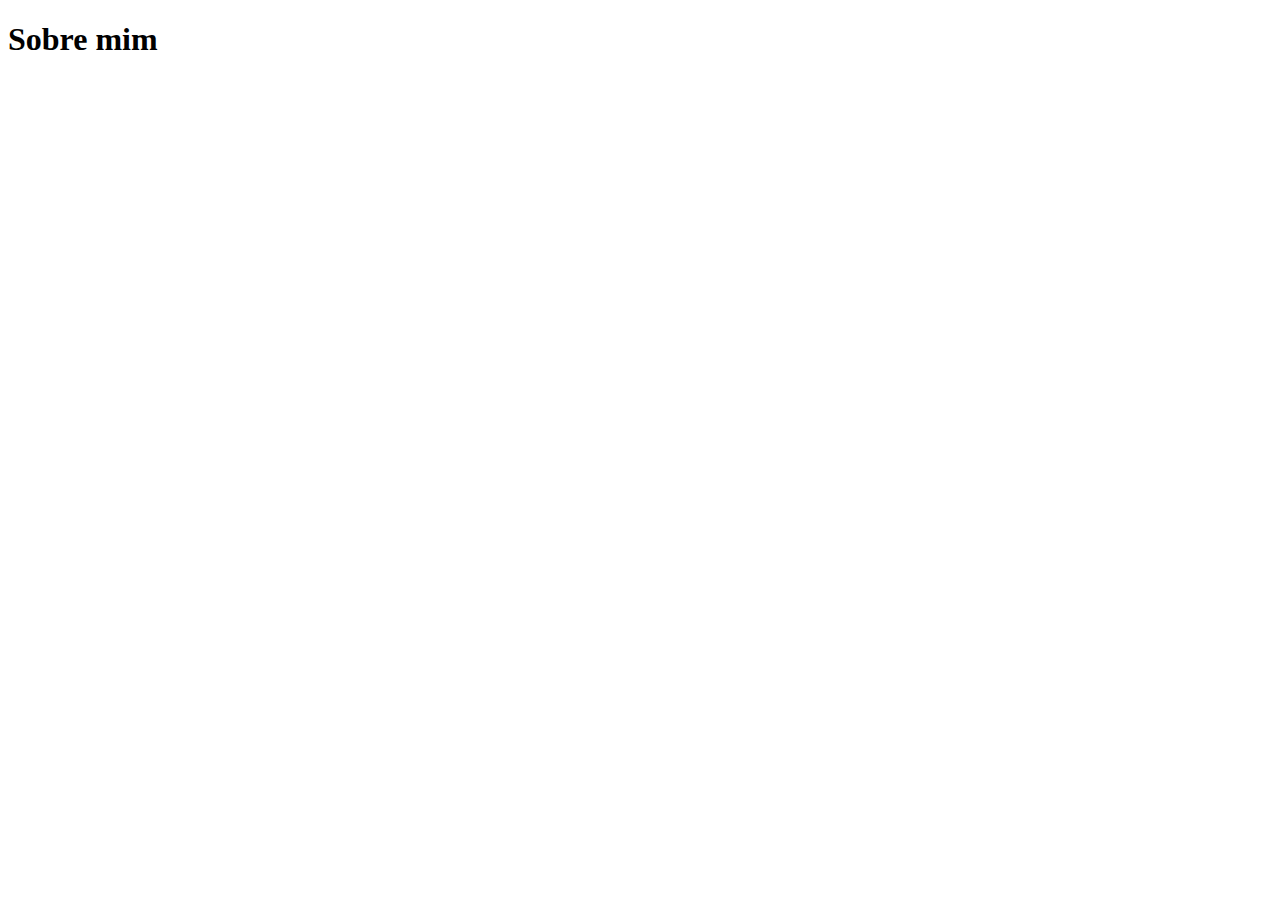
==== about.html @ af8021e3 "Finalização da primeira página. E inicio da segunda." ====
<!DOCTYPE html>
<html lang="pt-br">
<head>
    <meta charset="UTF-8">
    <meta http-equiv="X-UA-Compatible" content="IE=edge"> 
    <meta name="viewport" content="width=device-width, initial-scale=1.0">
    <title>Sobre mim</title>
</head>
<body>
    <h1>Sobre mim</h1>
</body>
</html>
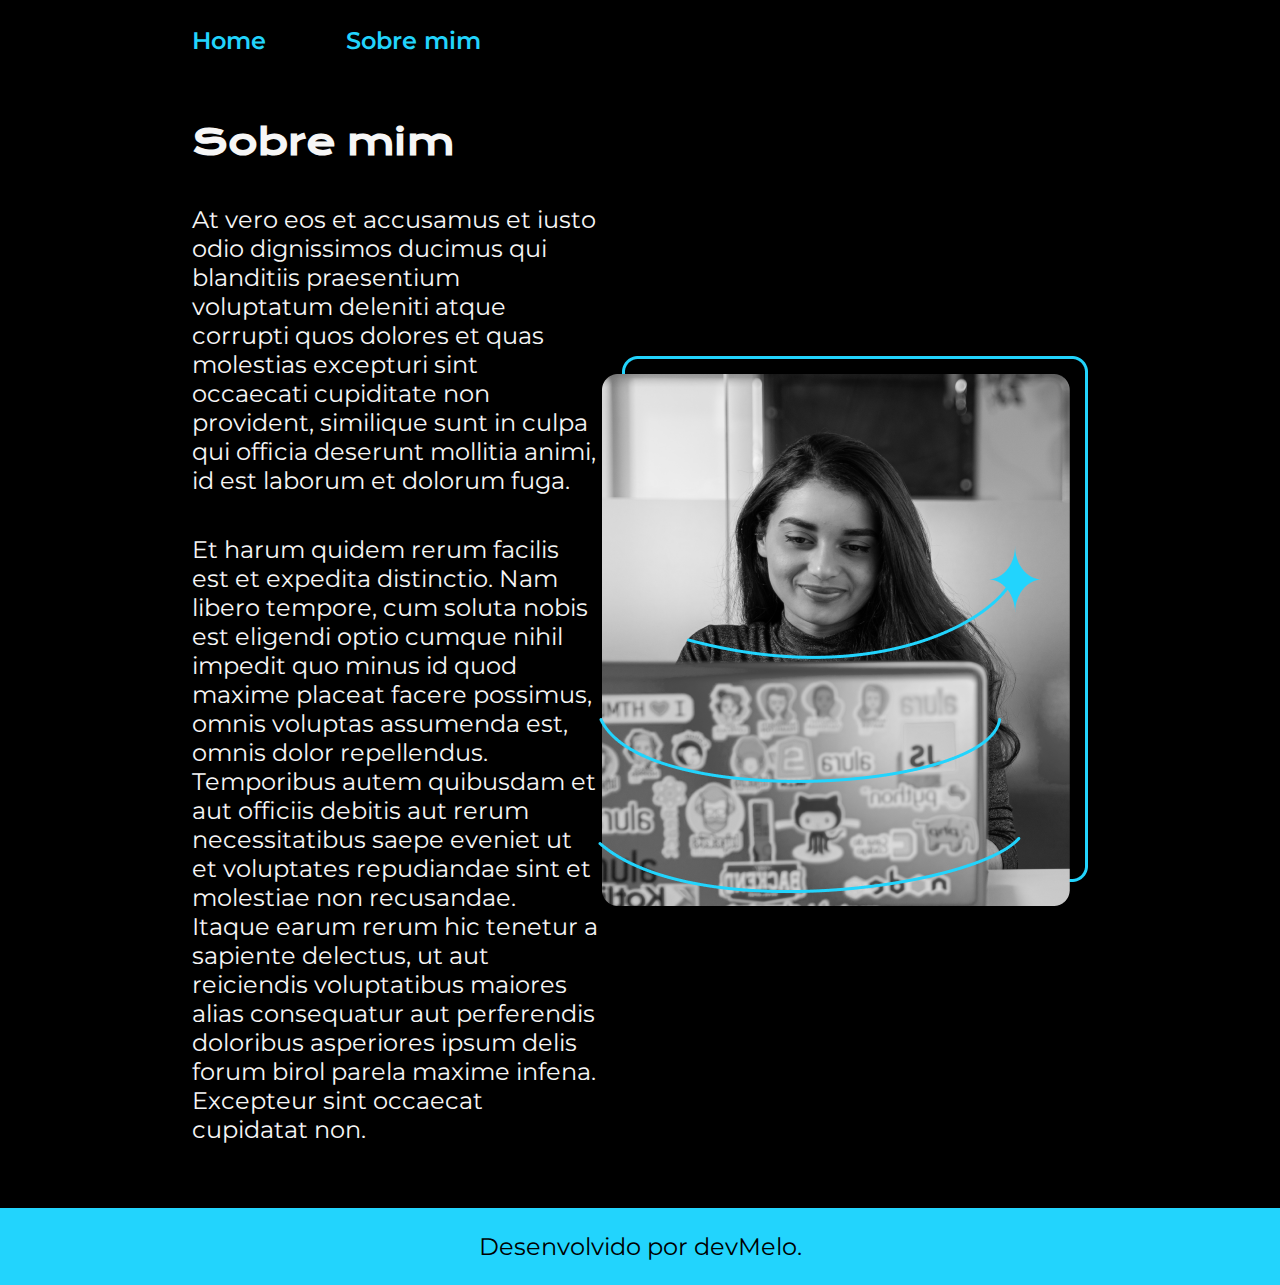
==== commit 5becbb5b: "Projeto finalizado" ====
--- a/about.html
+++ b/about.html
@@ -5,8 +5,40 @@
     <meta http-equiv="X-UA-Compatible" content="IE=edge"> 
     <meta name="viewport" content="width=device-width, initial-scale=1.0">
     <title>Sobre mim</title>
+
+    <link rel="stylesheet" href="./styles/style.css">
 </head>
 <body>
-    <h1>Sobre mim</h1>
+    <header class="container-header">
+        <nav class="container-header-nav">
+            <a href="index.html" class="container-header-nav-link">Home</a>
+            <a href="about.html" class="container-header-nav-link">Sobre mim</a>
+        </nav>
+    </header>
+    <main class="container-main">
+        <section class="container-main-content">
+            <h1 class="container-main-content-title">
+                Sobre mim
+            </h1>
+            <p class="container-main-content-text">
+                At vero eos et accusamus et iusto odio dignissimos ducimus qui blanditiis praesentium voluptatum
+                deleniti atque corrupti quos dolores et quas molestias excepturi sint occaecati cupiditate non
+                provident, similique sunt in culpa qui officia deserunt mollitia animi, id est laborum et dolorum fuga.
+            </p>
+            <p class="container-main-content-text">
+                Et harum quidem rerum facilis est et expedita distinctio. Nam libero tempore, cum soluta nobis est
+                eligendi optio cumque nihil impedit quo minus id quod maxime placeat facere possimus, omnis voluptas
+                assumenda est, omnis dolor repellendus. Temporibus autem quibusdam et aut officiis debitis aut rerum
+                necessitatibus saepe eveniet ut et voluptates repudiandae sint et molestiae non recusandae. Itaque earum
+                rerum hic tenetur a sapiente delectus, ut aut reiciendis voluptatibus maiores alias consequatur aut
+                perferendis doloribus asperiores ipsum delis forum birol parela maxime infena. Excepteur sint occaecat
+                cupidatat non.
+            </p>
+        </section>
+        <img src="assets/Imagem.png" alt="Foto de Joana Santos">
+    </main>
+    <footer class="container-footer">
+        <p>Desenvolvido por devMelo.</p>
+    </footer>
 </body>
 </html>--- a/styles/style.css
+++ b/styles/style.css
@@ -0,0 +1,131 @@
+/* Importação de fonte via Google Fonts */
+@import url('https://fonts.googleapis.com/css2?family=Krona+One&family=Montserrat:wght@400;600&display=swap');
+
+:root{
+    --main-color: #000000;
+    --secondary-color: #F6F6F6;
+    --other-color: #22D4FD;
+    --hover-color: #272727;
+
+    --primary-font:'Krona One', sans-serif;
+    --secondary-font:"Montserrat", sans-serif;
+}
+
+/* Exemplo de Reset de CSS */
+*{
+    margin: 0;
+    padding: 0;
+}
+
+body {
+    
+    /* Fazer com que a página ocupe a página toda */
+    /* height: 100vh; */
+    /* Propriedade responsavel por manter o conteúdo dentro do Body */
+    box-sizing: border-box;
+
+    background-color: var(--main-color);
+    color: var(--secondary-color);
+}
+
+.container-header{
+    /* Top, Right, Bottom e Left */
+    padding: 2% 0% 0% 15%;
+}
+
+.container-header-nav{
+    display: flex;
+    gap: 80px;
+}
+.container-header-nav-link{
+    font-family: var(--secondary-font);
+    font-size: 24px;
+    font-weight: 600;
+    color: var(--other-color);
+    text-decoration: none;
+}
+
+
+.container-main{
+
+    padding: 5% 15%;
+
+    /* Aplicação de flexbox e containers*/
+    display: flex;
+    /* Centralização*/
+    align-items: center;
+    /* Separar elementos em um pequeno espaçamento*/
+    justify-content: space-between;
+}
+
+.container-main-content{
+    /* Alterando a largura baseado no tamanho fornecido no Figma */
+    width: 615px;
+    display: flex;
+    flex-direction: column;
+    gap: 40px;
+}
+
+.container-main-content-title{
+    font-size: 36px;
+    font-family: var(--primary-font);
+}
+.titulo-destaque{
+    color: var(--other-color);
+}
+
+.container-main-content-text{
+    font-size: 24px;
+    font-family: var(--secondary-font);
+    font-weight: 400;
+}
+.container-main-content-button{
+    display: flex;
+    flex-direction: column;
+    justify-content: space-between;
+    align-items: center;
+    gap: 32px;
+}
+
+
+.container-main-content-button-title{
+    font-family: var(--primary-font);
+    font-weight: 400;
+    font-size: 24px;
+}
+
+.container-main-content-button-link{
+    /* background-color: #22d4fd; */
+    
+    /* Iniciar flexbox */
+    display: flex;
+    /* Colocar itens no centro */
+    justify-content: center;
+    /* Espaçamento entre itens */
+    gap: 16px;
+
+    border: 2px solid #22d4fd;
+    width: 378px;
+    padding: 21.5px 0px;
+    text-align: center;
+    font-size: 24px;
+    border-radius: 8px;
+    text-decoration: none;
+    color: var(--secondary-color);
+    font-family: var(--secondary-font);
+    font-weight: 600;
+}
+
+.container-main-content-button-link:hover{
+    background-color: var(--hover-color);
+}
+
+.container-footer{
+    padding: 24px;
+    color: var(--main-color);
+    background-color: var(--other-color);
+    text-align: center;
+    font-family: var(--secondary-font);
+    font-size: 24px;
+    font-weight: 400;
+}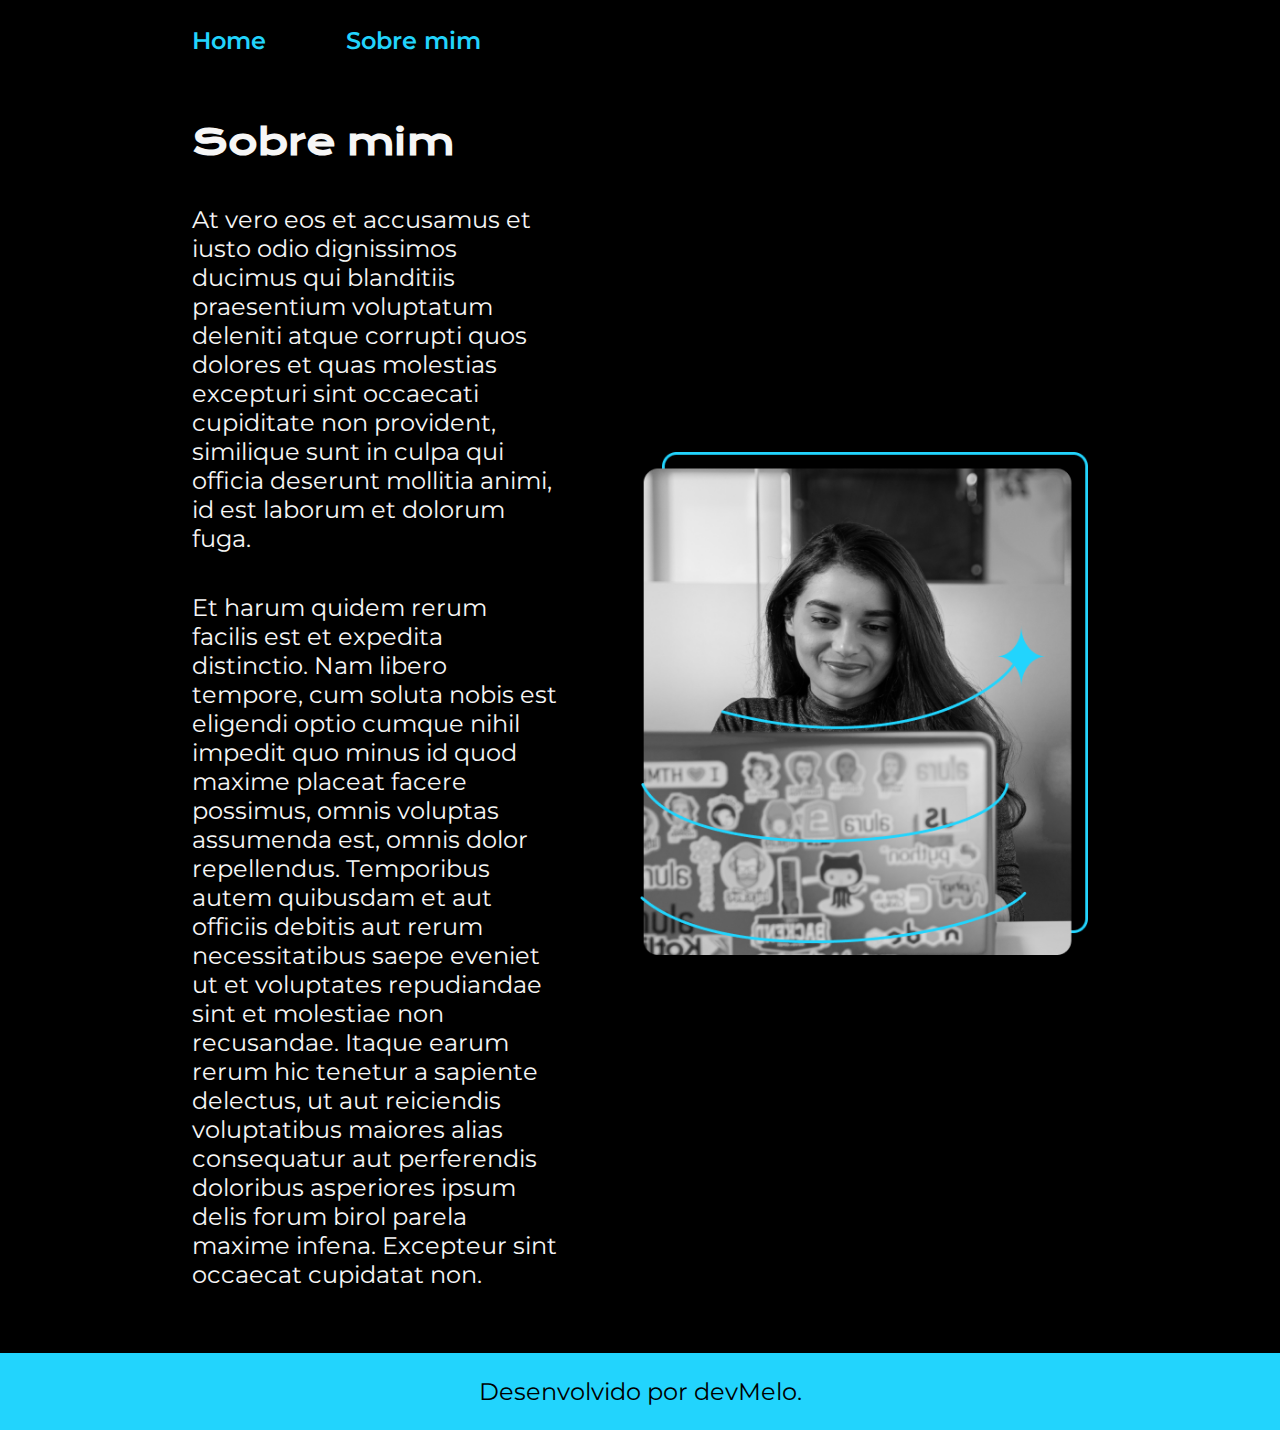
==== commit 9fda21a7: "Adicionando responsividade" ====
--- a/about.html
+++ b/about.html
@@ -35,7 +35,7 @@
                 cupidatat non.
             </p>
         </section>
-        <img src="assets/Imagem.png" alt="Foto de Joana Santos">
+        <img src="assets/Imagem.png" alt="Foto de Joana Santos" class="container-main-image">
     </main>
     <footer class="container-footer">
         <p>Desenvolvido por devMelo.</p>
--- a/styles/style.css
+++ b/styles/style.css
@@ -39,7 +39,7 @@
 }
 .container-header-nav-link{
     font-family: var(--secondary-font);
-    font-size: 24px;
+    font-size: 1.5rem;
     font-weight: 600;
     color: var(--other-color);
     text-decoration: none;
@@ -56,18 +56,19 @@
     align-items: center;
     /* Separar elementos em um pequeno espaçamento*/
     justify-content: space-between;
+    gap: 82px;
 }
 
 .container-main-content{
     /* Alterando a largura baseado no tamanho fornecido no Figma */
-    width: 615px;
+    width: 50%;
     display: flex;
     flex-direction: column;
     gap: 40px;
 }
 
 .container-main-content-title{
-    font-size: 36px;
+    font-size: 2.25rem;
     font-family: var(--primary-font);
 }
 .titulo-destaque{
@@ -75,7 +76,7 @@
 }
 
 .container-main-content-text{
-    font-size: 24px;
+    font-size: 1.5rem;
     font-family: var(--secondary-font);
     font-weight: 400;
 }
@@ -91,7 +92,7 @@
 .container-main-content-button-title{
     font-family: var(--primary-font);
     font-weight: 400;
-    font-size: 24px;
+    font-size: 1.5rem;
 }
 
 .container-main-content-button-link{
@@ -105,10 +106,10 @@
     gap: 16px;
 
     border: 2px solid #22d4fd;
-    width: 378px;
+    width: 50%;
     padding: 21.5px 0px;
     text-align: center;
-    font-size: 24px;
+    font-size: 1.5rem;
     border-radius: 8px;
     text-decoration: none;
     color: var(--secondary-color);
@@ -120,12 +121,37 @@
     background-color: var(--hover-color);
 }
 
+.container-main-image{
+    width: 50%;
+}
+
 .container-footer{
     padding: 24px;
     color: var(--main-color);
     background-color: var(--other-color);
     text-align: center;
     font-family: var(--secondary-font);
-    font-size: 24px;
+    font-size: 1.5rem;
     font-weight: 400;
+}
+
+/* Checa o tamanho da página. Se fica abaixo ou igual ao que foi colocado, vai aplicar os estilos abaixo. */
+@media(max-width: 1200px){
+
+    .container-header{
+        padding: 10%;
+    }
+
+    .container-header-nav{
+        justify-content: center;
+    }
+
+    .container-main{
+        flex-direction: column-reverse;
+        padding: 5%;
+    }
+
+    .container-main-content{
+        width: auto;
+    }
 }